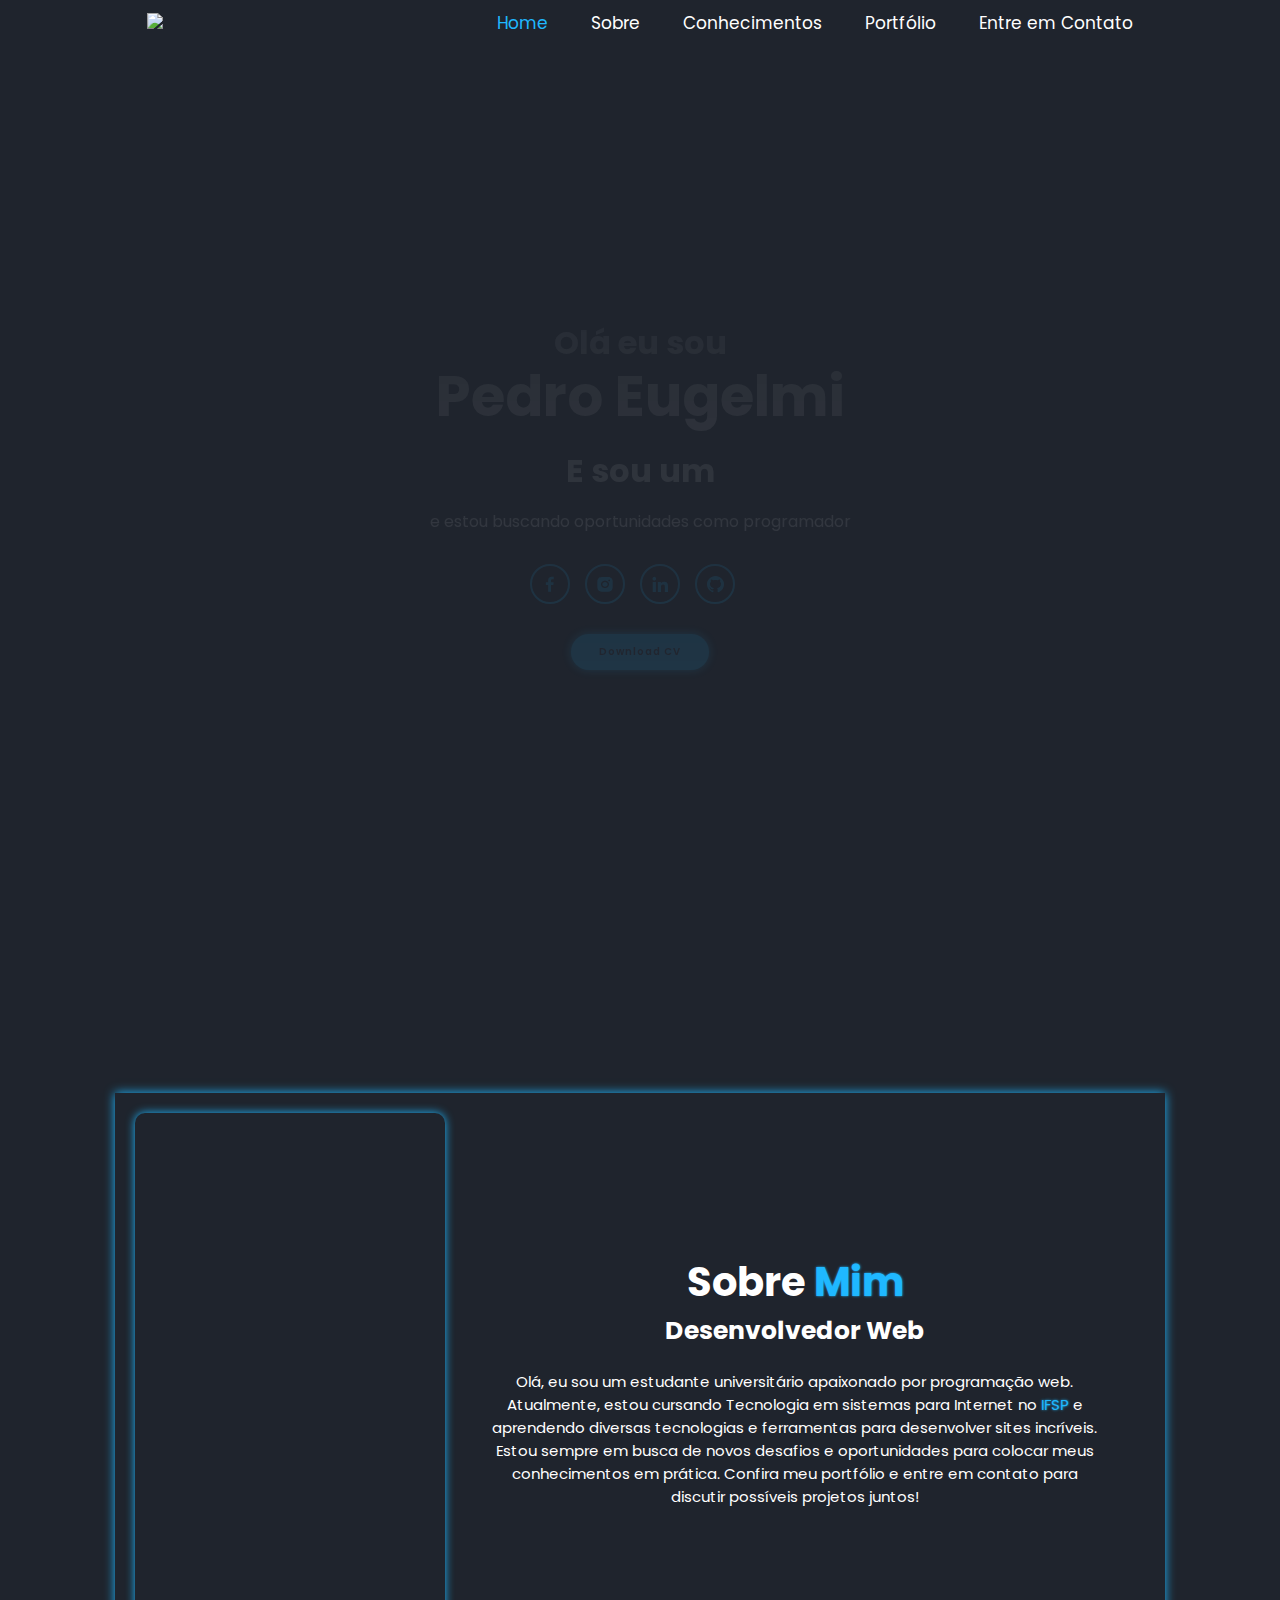
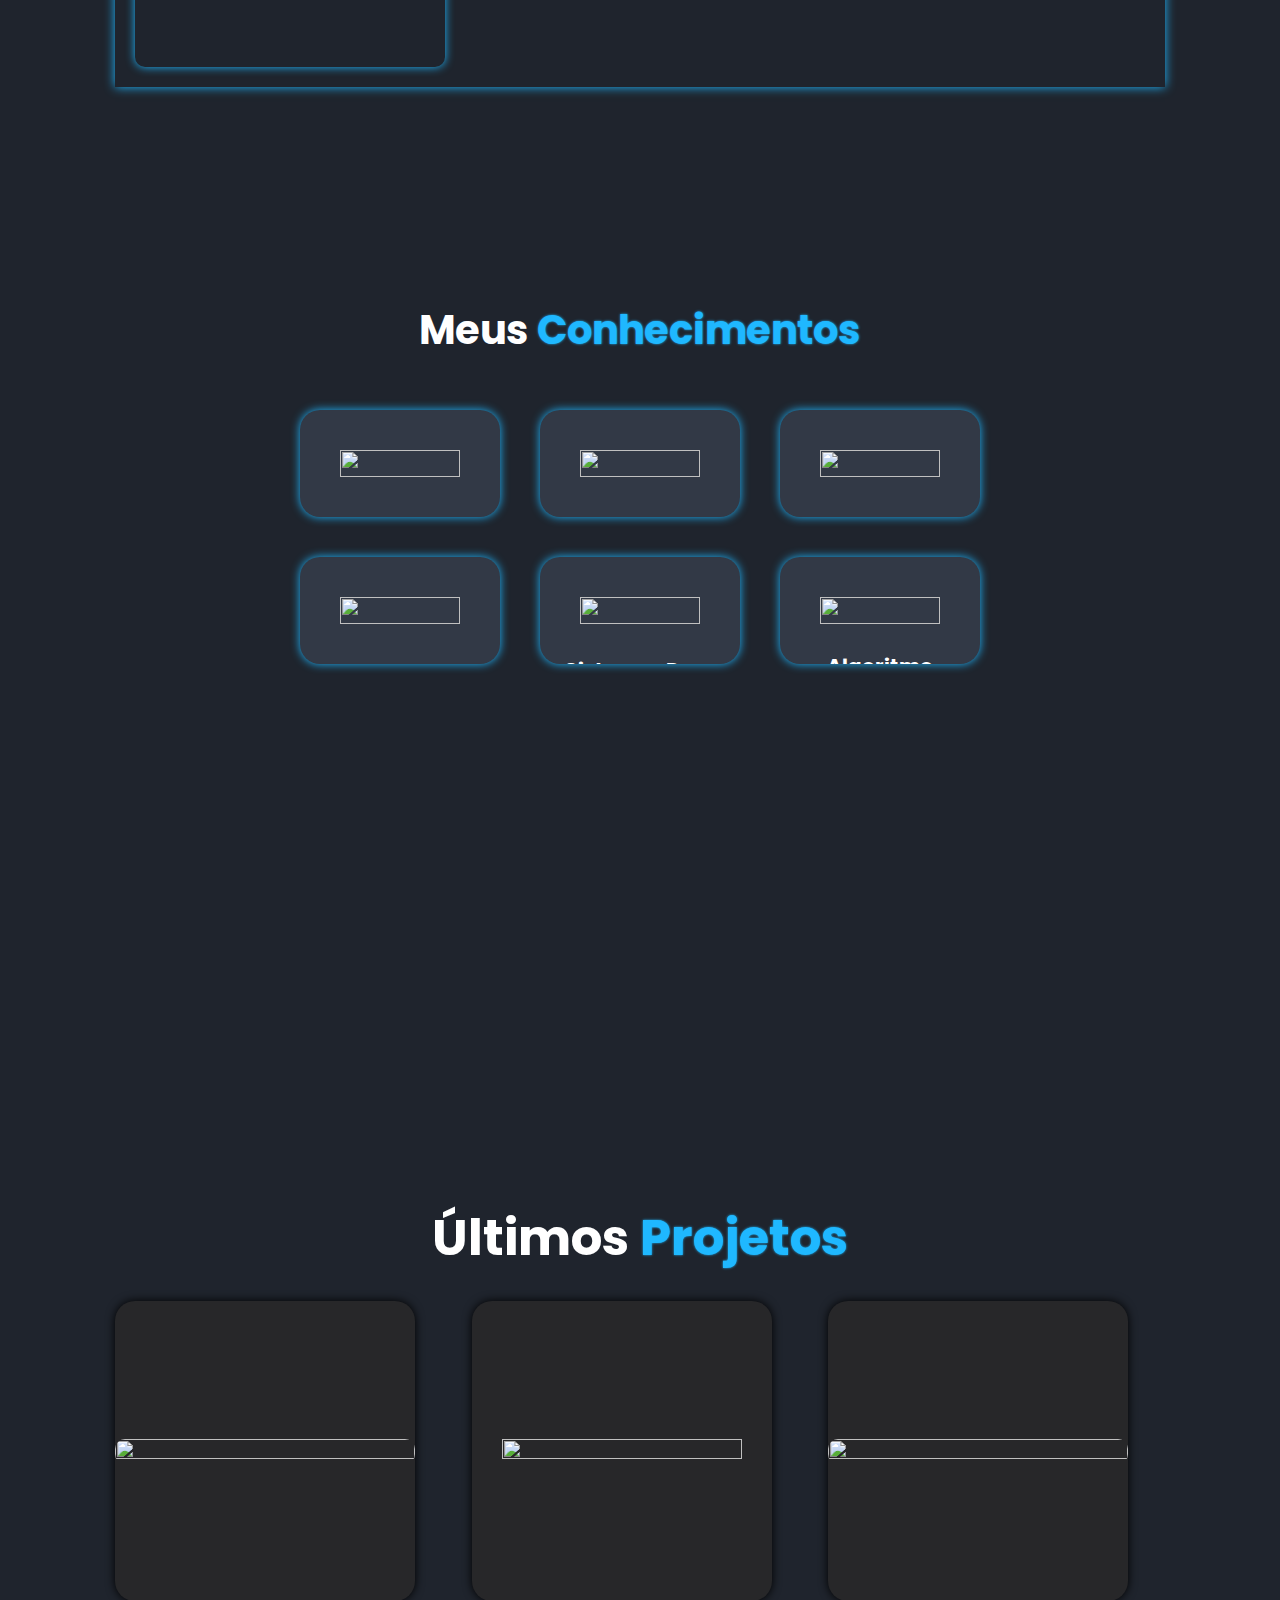
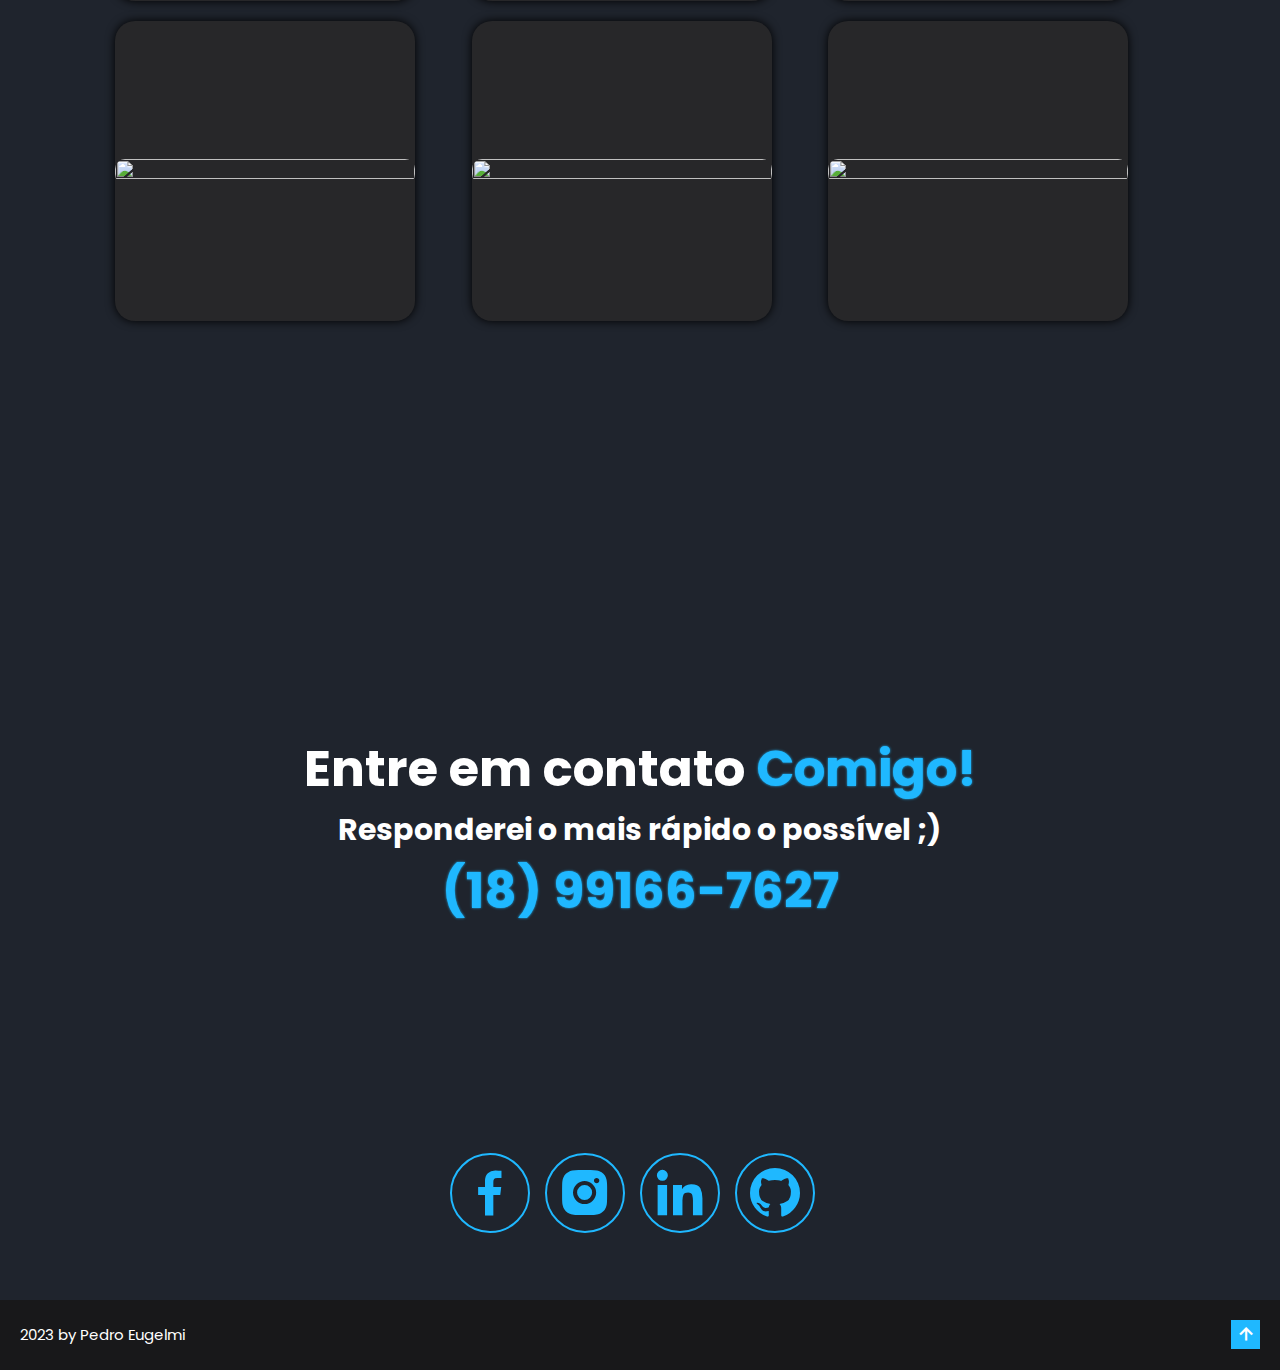
==== Portfolio/Index.html @ 6dcde616 "arrumando as fotos" ====
<!DOCTYPE html>
<html lang="en">
<head>
    <meta charset="UTF-8">
    <meta http-equiv="X-UA-Compatible" content="IE=edge">
    <meta name="viewport" content="width=device-width, initial-scale=1.0">
    <title>Pedro Eugelmi - Desenvolvedor Web</title>
    <link href="style.css" rel="stylesheet">
    <link href='https://unpkg.com/boxicons@2.1.4/css/boxicons.min.css' rel='stylesheet'>
    <link rel="icon" type="image/png" href="https://raw.githubusercontent.com/Pedro-Eugelmi/Portfolio/master/Portfolio/Assets/Favicon.png">

</head>
<body>   
    <!--Pop Up-->
              <div class="popUp">
                
                <div class="popUp-box">
                <div class="close">Fechar</div>
                    <div class="popUpLeft">
                        <div class="siteImg">
                    
                        </div>
                        <div class="buttons">
                          <a class="site" href="" target="_blank"><button class="button">Ir Para o Site</button></a>
                        <a class="closePC">Fechar</a>  
                        </div>
                        
                    </div>

                    <div class="popUpRight">        
                        <div class="content">
                            
                            <h2>--Projeto- com um nome bem grande aqui só para testar uma coisa-</h2>
                            <p>Lorem ipsum dolor, sit amet consectetur adipisicing elit. Minus ipsam magnam quae explicabo! Voluptas dignissimos dolorem atque perspiciatis itaque facere eos enim sapiente vero quis?</p>
                        </div>    
                            <div class="gitHub">
                              <a href="" target="_blank"> <i class='bx bxl-github'>GitHub</i></a>
                            </div>
                        
                    </div>
                </div>    

              </div>
    <!--Header desing-->

<header class="header">
    <a href="#" class="logo"><img src="Assets/Logopedro.png"></a>

    <i class='bx bx-menu' id="menu-item" ></i>

    <nav class="navbar">
        <a href="#home" class="active">Home</a>
        <a href="#sobre">Sobre</a>
        <a href="#conhecimentos">Conhecimentos</a>
        <a href="#portfolio">Portfólio</a>
        <a href="#contato">Entre em Contato</a>
    </nav>
</header>

<!--Home Section Desing-->

<section class="home" id="home">
    <div class="home-content">
        <h3 class="heading">Olá eu sou</h3>
        <h1 class="heading">Pedro Eugelmi</h1>
        <h3 class="heading">E sou um <span class="multiple-text"></span></h3>
        <p class="heading"  > e estou buscando oportunidades como programador
        </p>

        <div class="social-media">
            <a target="_blank" href="https://www.facebook.com/pedro.gabriel.37604303/"><i class='bx bxl-facebook'></i></a>
            <a target="_blank" href="https://www.instagram.com/pedrogabrielmendy/"><i class='bx bxl-instagram-alt' ></i></a>
            <a target="_blank" href="https://www.linkedin.com/in/pedro-eugelmi-3124a323a/"><i class='bx bxl-linkedin' ></i></a>
            <a target="_blank" href="https://github.com/Pedro-Eugelmi/Portfolio"><i class='bx bxl-github' ></i></a>
        </div>
        <a href="#" class="btn">Download CV</a>
    </div>


</section>
<!--about me-->
<section class="aboutme" id="sobre">
    
    <div class="abtm">
        <div class="photo-spot">
           
        </div>

        <div class="aboutme-inf">
            <h1>Sobre <span>Mim</span></h1>
            <h3>Desenvolvedor Web</h3>
            <p>Olá, eu sou um estudante universitário apaixonado por programação web. 
                Atualmente, estou cursando Tecnologia em sistemas para Internet no <span>IFSP</span> 
                e aprendendo diversas tecnologias e ferramentas para desenvolver sites incríveis. Estou sempre em busca de novos desafios e oportunidades para colocar meus conhecimentos em prática. Confira meu portfólio e entre em contato para discutir possíveis projetos juntos!</p> 
                 
        </div>
         <div class="photo-spot-mobile">
        </div>
        
    </div>
    <!--mobile version photo-->
   
</section>
<!--knowledge-->
<section class="skills" id="conhecimentos">
    <h2 class="heading">Meus <span>Conhecimentos</span></h2>
    <div class="skills-container">
  
        <div data-key="1" class="skills-box">
            <img src="https://alunos.b7web.com.br/media/courses/logo/html5-e-css3.jpg">
           
            <div class="skills-layer">
                <h4>HTML & CSS3</h4>
                <p>Clique abaixo para ver o certificado</p>
                <a target="_blank" href="https://alunos.b7web.com.br/media/certificates/certificado_6801363.jpg"><i class='bx bx-link-external'></i></a>
            </div>
            
        </div>

        <div data-key="2" class="skills-box">
            <img src="https://alunos.b7web.com.br/media/courses/logo/javascript.jpg">
           
            <div class="skills-layer">
                <h4>Javascript</h4>
                <p>Clique abaixo para ver o certificado</p>
                <a target="_blank" href="https://alunos.b7web.com.br/media/certificates/certificado_493342.jpg"><i class='bx bx-link-external'></i></a>
            </div>
            
        </div>

        <div data-key="3" class="skills-box">
            <img src="https://alunos.b7web.com.br/media/courses/logo/git.jpg">
          
            <div class="skills-layer">
                <h4>Git & Git Hub</h4>
                <p>Clique abaixo para ver o certificado</p>
                <a target="_blank" href="https://alunos.b7web.com.br/media/certificates/certificado_9994190.jpg"><i class='bx bx-link-external'></i></a>
            </div>
        </div>
            <div data-key="4" class="skills-box">
                <img src="https://alunos.b7web.com.br/media/courses/logo/typescript.jpg">
                    
                <div class="skills-layer">
                    <h4>Typescript</h4>
                    <p>Clique abaixo para ver o certificado</p>
                    <a href="#"><i class='bx bx-link-external'></i></a>
                </div>
          </div>
                
                

            <div data-key="5" class="skills-box">
                    <img src="https://upload.wikimedia.org/wikipedia/commons/thumb/5/54/Instituto_Federal_Marca_2015.svg/1200px-Instituto_Federal_Marca_2015.svg.png">
                        
                <div class="skills-layer">
                    <div class="finished">
                        <h4>Sistemas Para Internet</h4>
                        <p>Em Curso</p>
                        <!--<a href="#"><i class='bx bx-link-external'></i></a>-->
                        <div class="studying">
                            <div class="bar">
                                <div style="width: 10%;" class="line"></div>
                            
                            </div>

                            <div class="percentage">
                                <span>15%</span>
                            </div>
                        </div>   
                    </div>
                    
                </div> 
            </div>

                
                <div data-key="6" class="skills-box">
                    <img src="https://www.cursoemvideo.com/wp-content/uploads/bb-plugin/cache/algoritmos-circle.jpg">
                        
                    <div class="skills-layer">
                    <div class="finished">
                        <h4>Algoritmo</h4>
                        <p>Clique abaixo para ver o certificado</p>
                        <a href="#"><i class='bx bx-link-external'></i></a>
                    </div>
            
                    </div> 
                </div>

                
                
                
            
            
    
        
   </div> 
</section>

<!--Portfólio-->
 <section class="portfolio" id="portfolio">
    <h2 class="heading"> Últimos <span>Projetos</span></h2>

    <div class="portfolio-container">

        <div data-key="1" class="portfolio-box">
            <img src="Assets/siteimages/urnaimages/urna.png">
            <div class="portfolio-layer">
                <h4>Desevolvimento Web</h4>
                <p>Lorem ipsum dolor sit amet consectetur adipisicing elit. 
                    Architecto accusantium animi</p>
            </div>
            
        </div>

        <div data-key="2" class="portfolio-box">
            <img src="Assets/siteimages/sharehopeimages/logo.png" style="padding: 10%;">
            <div class="portfolio-layer">
                <h4>Desevolvimento Web</h4>
                <p>Lorem ipsum dolor sit amet consectetur adipisicing elit. 
                    Architecto accusantium animi</p>
                </div>
            
        </div>

        <div data-key="3" class="portfolio-box">
            <img src="Assets/EM-BREVE....png">
            <div class="portfolio-layer">
                <h4>Desevolvimento Web</h4>
                <p>Lorem ipsum dolor sit amet consectetur adipisicing elit. 
                   </p>
            </div>
            
        </div>

        <div data-key="4" class="portfolio-box">
            <img src="Assets/EM-BREVE....png">
            <div class="portfolio-layer">
                <h4>Desevolvimento Web</h4>
                <p>Lorem ipsum dolor sit amet consectetur adipisicing elit. 
                   </p>
            </div>
            
        </div>

        <div  data-key="5" class="portfolio-box">
            <img src="Assets/EM-BREVE....png">
            <div class="portfolio-layer">
                <h4>Desevolvimento Web</h4>
                <p>Lorem ipsum dolor sit amet consectetur adipisicing elit. 
                   </p>
            </div>
            
        </div>

        <div data-key="6" class="portfolio-box">
            <img src="Assets/EM-BREVE....png">
            <div class="portfolio-layer">
                <h4>Desevolvimento Web</h4>
                <p>Lorem ipsum dolor sit amet consectetur adipisicing elit.   </p>
            
            </div>

        </div> 
        
        
    </div><div class="button" style="display: none;">
            <a href="#" class="btn">Mais Projetos
            </a>
        </div>
             
 </section>
 <!--Desing contato-->
        <section class="contact" id="contato">
            <div class="whatsapp">
                <div class="wtp-inf">
                    <h1>Entre em contato <span>Comigo!</span></h1>
                    <h3>Responderei o mais rápido o possível ;)</h3>
                    <a target="_blank" href="https://api.whatsapp.com/send?phone=18991667627"><h1><span>(18) 99166-7627</a></span></h1></a>
        
                </div>
            </div>

                <div class="social-media">
                    <a target="_blank" href="https://www.facebook.com/pedro.gabriel.37604303/"><i class='bx bxl-facebook'></i></a>
                    <a target="_blank" href="https://www.instagram.com/pedrogabrielmendy/"><i class='bx bxl-instagram-alt' ></i></a>
                    <a target="_blank" href="https://www.linkedin.com/in/pedro-eugelmi-3124a323a/"><i class='bx bxl-linkedin' ></i></a>
                    <a target="_blank" href="https://github.com/Pedro-Eugelmi/Portfolio"><i class='bx bxl-github' ></i></a>
                </div>
            
            
        </section>
 <!--desing footer-->
  <footer class="footer">
    <div class="footer-text">
        <p>2023 by Pedro Eugelmi</p>
    </div>
    <div class="footer-icontop">
        <a href="#"><i class='bx bx-up-arrow-alt'></i></a>
    </div>
  </footer>

<script src="https://unpkg.com/typed.js@2.0.132/dist/typed.umd.js"></script> 
<script src="https://unpkg.com/scrollreveal"></script>
<script src="sites.js"></script>  
<script src="script.js"></script>  

</body>
</html>
---- Portfolio/style.css ----
@import url('https://fonts.googleapis.com/css2?family=Poppins:wght@300;400;500;600;700;800;900&display=swap');

*{
    font-family: poppins,sans-serif;
    margin: 0; padding: 0;
    box-sizing: border-box;
    border: none;
    outline: none;
    scroll-behavior: smooth;
    text-decoration: none;}


:root {
    --bg-color:#1f242d;
    --second-bg-color:#323946;
    --text-color:#fff;
    --main-color:rgb(31, 184, 255);
}

html{
    font-size: 62.5%;
    overflow-x: hidden;
}

body 
{ background:var(--bg-color);
   color:var(var(--text-color));
}

.logo img{
    width: 20rem; height: auto;
}
.header 
{ position: fixed;
  top:0;
  left: 0;
  width: 100%;
  background: var(--bg-color);
  display: flex;
  justify-content: space-around;
  align-items: center;
  z-index: 100;
  padding-top: 1rem;
}
  section {
    padding: 10rem 9% 2rem;
    min-height: 100vh;
  }
  .home-content {
    margin-top: 5rem;
    background-image: url("https://github.com/Pedro-Eugelmi/Portfolio/blob/master/Portfolio/Assets/mainimageop3.jpg?raw=true");
    box-shadow: 0 0 1rem var(--main-color);
    height: 75vh;
    width: 100%;
    background-size: cover;
    background-repeat: no-repeat;
    background-position: center center;
    color: var(--text-color);
    mask-image: linear-gradient(to bottom, rgba(0,0,0,0), rgba(88, 4, 4, 0.151));
    display: flex;
    flex-direction: column;
    justify-content: center;
    align-items: center;
    text-align: center;}
    .home-content h3:nth-of-type(2){
        margin-bottom: 2rem;
    }
    .home-content h3
    {font-size: 3.2rem;
    font-weight: 700;
    line-height: 1.1;
    text-align: center;
  margin-top: 2rem;}
    .home-content h1
    {   font-size: 5.6rem;
        font-weight: 700;
        line-height: 1.3;
    }
 .home-content p 
 { font-size: 1.6rem;
  text-align: center;}
 span
 { color: var(--main-color);
   text-shadow: 0 0 .25rem var(--main-color);}
  
 .social-media{
    display: flex;
    justify-content: center;
    align-items: center;
    width: 4rem;
    height: 4rem;
    background-color: transparent;
    border:.2rem;
    transform: .5s;
    padding: 5rem;
 }
 .social-media a:hover{
    background-color: var(--main-color);
    color: var(--second-bg-color);
    box-shadow: 0 0 1rem var(--main-color);
 }
.navbar a {
    font-size: 1.7rem;
    color: var(--text-color);
    margin-left: 4rem;
    transition: .3s;    
}
.navbar.active {
  display: block;
}
.navbar a:hover, .navbar .active{
    color:var(--main-color);
}
#menu-item{
    font-size: 50px;
    color: white;
    z-index: 999;
    display: none;
}
.home-img img
{ width: 100%; 
height: auto;}
.social-media a 
{ display: inline-flex; 
justify-content: center;
align-items: center;
width: 4rem;
height: 4rem;
background: transparent;
border: .2rem solid var(--main-color);
border-radius: 50%;
font-size: 2rem;
color:var(--main-color)  ;
margin: 3rem 1.5rem 3rem 0;
padding: 1rem;}
.btn
{display: inline-block;
padding: 1rem 2.8rem;
background:var(--main-color);
border-radius: 4rem;
box-shadow: 0 0 1rem var(--main-color);
color: var(--second-bg-color);
letter-spacing: .1rem;
font-weight: 600;}
.btn:hover
{ box-shadow: none;}
.abtm{
    width: 100%; height: 66vh   ;
    display: flex;
    flex-direction: row;
    justify-content: center;
    align-items: center;
    color: white;
    padding: 2rem;
    box-shadow: 0 0 1rem var(--main-color);
    background-image: url("https://thumbs.gfycat.com/GiganticBowedCattle-max-1mb.gif");
    background-size: cover;
}
.aboutme{ 
    display: flex;
    justify-content: center;
    align-items: center;
    flex-direction: column;
}
.aboutme h1{
    color: white;
    font-size: 4rem;
}
.photo-spot
{   flex: 1;
  display: flex;
  justify-content: flex-end;
  background-image: url("https://github.com/Pedro-Eugelmi/Portfolio/blob/master/Portfolio/Assets/photo.jpg?raw=true");
  background-size: cover;
  background-repeat: no-repeat;
  background-position: center;
  height: 100%;
  box-shadow: 0 0 1rem var(--main-color);
  border-radius: 1rem;}

  .photo-spot-mobile
  { display: none;
    background-image: url('https://github.com/Pedro-Eugelmi/Portfolio/blob/master/Portfolio/Assets/photo.jpg?raw=true');
    background-size: cover;
    background-repeat: no-repeat;
    box-shadow: 0 0 1rem var(--main-color);
    border-radius: 1rem;
    height: 20rem;
    width: 25%}

.aboutme-inf {
    height: 66vh;
    flex:2;
    display: flex;
    flex-direction: column;
    justify-content: center;
    align-items: center;
    text-align: center;
    padding: 4rem;
}
.heading 
{ text-align: center;}
.aboutme-inf h3
{font-size: 2.5rem;
margin-bottom: 2rem;}

.aboutme-inf p {
    font-size: 1.5rem;
    margin-bottom: 2rem;
}
.skills{ 
    padding: 10rem;
    display: flex;
    align-items: center;
    flex-direction: column;
}
.skills h2 
{ color: var(--text-color);
  font-size: 4rem;
  margin-bottom: 5rem;
align-items: center;}
.skills-container h3 
{ margin-bottom: 2rem; }
.skills-container {
  display: grid;
  grid-template-columns: repeat(3, auto);
  gap: 4rem;
  color: var(--text-color);

}

.skills-container .skills-box {
  position: relative;
  border-radius: 2rem;
  box-shadow: 0 0 1rem var(--main-color);
  overflow: hidden;
  display: flex;
  align-items: center;
  flex: 1 1 25rem;
  padding: 4rem;
  background-color: var(--second-bg-color);
  flex-direction: column;
  width: 20rem;
  height: auto;
  line-height: 20px;
}


.skills-box img{
    width:100%;
    height: 100%;
    transition: .5s;}

    .skills-box .skills-layer
    {position: absolute;
    bottom: 0;
    left: 0;
    width: 100%;
    height: 100%;
    background: linear-gradient(rgba(0,0,0,.2), var(--main-color));
    display: flex;
    align-items: center;
    justify-content: center;
    flex-direction: column;
    text-align: center;
    transform: translateY(100%);
    transition: 0.5s;}
    .skills-box:hover .skills-layer
    {transform: translateY(0);}
    
    .skills-box h2
    { color: var(--text-color);
    font-size: 3rem;}

  .skills-layer h4 
    { font-size: 2rem;
      color: white;}
      .skills-layer p
      {color: var(--text-color);
      font-size: 1.6rem;
      margin: .3rem 0 1rem;}

      .skills-layer a 
      {display: inline-flex;
       justify-content: center;
        align-items: center;
        width: 5rem;
        height: 5rem;
        background: var(--text-color);
        border-radius: 50%;}
        .skills-layer a i 
        {font-size: 2rem;
         color: var(--second-bg-color);}
    .skills-box:hover img {
      transform: scale(1.1);
    }
    .studying{
      display: flex;
      justify-content: center;
      align-items: center;
      flex-direction: column;
      margin-top: 1rem;
    }
.studying .bar{
  width: 80%;
  height: 12px;
  background-color: #32394685;
  border-radius: 1rem;
  display: flex;
  align-items: center;
  justify-content: flex-start;}
.studying .line 
{ background-color: green;
  height: 8px;
  margin-left: 5px;}
.studying .percentage, .studying span 
{ color: white;
font-size: 2rem;
margin-top: 1rem;}

.portfolio h2 
{ font-size: 5rem;
color: white;
text-align: center;
margin-bottom: 2.5rem;}

.portfolio-container 
{ display: grid;
  grid-template-columns: repeat(3, 1fr);
  align-items: center;
  gap: 2rem;}

  .portfolio-container .portfolio-box
  { position: relative;
    border-radius: 2rem;
    box-shadow: 0 0 1rem;
    overflow: hidden;
    display: flex;
    cursor: pointer;
    width: 30rem;
    height: 30rem;
    display: flex;
    justify-content: center;
    align-items: center;
    background-color: rgb(39, 39, 41);}
.portfolio-box img{
    width: 100%;
    height:fit-content;
    transition: .5s;
    border-radius: 1rem;}

    .portfolio-box .portfolio-layer
    {position: absolute;
    bottom: 0;
    left: 0;
    width: 100%;
    height: 100%;
    background: linear-gradient(rgba(0,0,0,.2), var(--main-color));
    display: flex;
    justify-content: center;
    align-items: center;
    flex-direction: column;
    text-align: center;
    transform: translateY(100%);
    transition: 0.5s;}
    .portfolio-box:hover .portfolio-layer
    {transform: translateY(0);}

.portfolio-layer h4 
    { font-size: 3rem;
      color: white;}
      .portfolio-layer p
      {color: var(--text-color);
      font-size: 1.6rem;
      margin: .3rem 0 1rem;}

      .portfolio-layer a 
      {display: inline-flex;
       justify-content: center;
        align-items: center;
        width: 5rem;
        height: 5rem;
        background: var(--text-color);
        border-radius: 50%;}
    .portfolio-box:hover img {
      transform: scale(1.1);}
    .popUp
    { position: fixed;
      top: 50%;
      left: 50%;
      width: 100%;
      height: 100%;
      z-index: 9999;
      transform: translate(-50%, -50%);
      background-color: rgba(0, 0, 0, 0.253) ;
      justify-content: center;
      align-items: center;
      display: none;
      opacity: 0;
      transition: 0.5s;

    }
    .popUp-box
    { width: 70%;
      height: auto;
      padding: 2rem;
      background-color: var(--second-bg-color);
      border-radius: 2rem;
      box-shadow: 0 0 1rem var(--main-color); 
      display: flex;}
    .popUpLeft
    { display: flex;
      flex-direction: column;
      flex: 1; 
      padding: 2rem;}
    .popUpLeft .siteImg
    { width: 100%;
      height: 100%;
      min-width: 10vh;
      border-radius: 2rem;
      box-shadow: 0 0 1rem rgb(190, 189, 189); 
      min-height: 20rem;
      background-image: url('Assets/EM-BREVE....png');
      background-size:cover;
      background-position: center;}
    .popUpLeft .buttons
    { display: flex;
      flex-direction: column;
      justify-content: center;
      align-items: center;
      margin-top: 1rem;
      }
    .popUpLeft .button 
    { background-color: var(--main-color);
      width: auto;
      padding: 1rem;
      border-radius: 1rem;
      font-size: 1.5rem;
      cursor: pointer;
      text-decoration: none;}
      .popUpLeft .buttons a 
      {text-decoration: none;}
      .popUpLeft .button:hover
      {box-shadow: 0 0 1rem var(--main-color);}  
      .popUpLeft a
      {color: var(--text-color);
      font-size: 1.5rem;
      text-decoration: underline;
      cursor: pointer;
      margin-top: 1rem;} 

    .popUpRight
    { display: flex;
      flex-direction: column;
      align-items: center;
      justify-content: space-between;
      text-align: center;
      flex: 1;
      width: 100%;
      padding: 2rem;}

      .popUpRight .content h2 
      { font-size: 3rem;
        color: var(--main-color);
        line-height: 100%;
        word-wrap: break-word;}
    .popUpRight .content p
    { color: var(--text-color);
      font-size: 1.2rem;
      margin-top: 2rem;
      word-wrap: break-word;}
      .gitHub
      {margin-top: 2rem;}
    .popUpRight .gitHub a
    { color: var(--main-color);
      font-size: 2rem;
    margin-top: 2rem;}
      .popUpRight .gitHub a:hover{
       font-size: 2.2rem;
       text-shadow: 0 0 1rem;}
    .popUp-box .close 
    { width: 100%;
    display: none;
    justify-content: center;
    color: var(--text-color);
    font-size: 2rem;}

    .button 
    { width: 100% ;
     display: flex;
      justify-content: center;
    margin-top: 2rem;}
    .footer 
    {display: flex;
    justify-content: space-between;
    align-items: center;
    flex-wrap: wrap;
    padding: 2rem;
    background-color:rgb(24, 24, 26);}
    .footer-text
    { font-size: 1.5rem;
      color: var(--text-color);}
      .footer-icontop a:hover{
        transition: 0.25s;
      }
      .footer-icontop a i:hover 
      { box-shadow: 0 0 1rem var(--main-color); }
    .footer-icontop a i 
    { font-size: 2.4rem;
      color: var(--text-color);
      background-color: var(--main-color);
      padding: 0.25rem;
}
.header.sticky{
  border-bottom: .1rem solid rgba(0,0,0,.2);
}
#contato {
  display: flex;
  flex-direction: column;
  align-items: center;
  justify-content: center;
}
.whatsapp
{ display: flex;
flex-direction: center;
align-items: center;
justify-content: flex-start;
width: 100%;
height: 65vh;
text-align: center;
margin-bottom: 2rem;}
.whatsapp i 
{ color: var(--main-color);
font-size: 5rem;}
#contato .social-media a,#contato .social-media i
{ font-size: 6rem;
  width: 8rem;
  height: 8rem;
  display: flex;
  justify-content: center;
  align-items: center;}
.wtp-inf 
{ display: flex;
justify-content: center;
align-items: center;
flex-direction: column;
width: 100%;}
.wtp-inf h1 
{ font-size: 5rem;
color: white;}
.wtp-inf h3 
{ font-size: 3rem; 
color: white;}
.wtp-nbm 
{ font-size: 7rem;}
.wtp-inf .btn 
{ font-size: 2rem;
margin-top: 1rem;}

@media(max-width: 1000px )
{ html { font-size: 45%;}
section {
  padding: 10rem 4% 2rem;
  min-height: 100vh;
}}

@media(max-width: 750px )
{
   #menu-item 
  { display: block; 
  }
.navbar{ 
  position: absolute;
  top: 100%;
  left: 0;
  width: 100%;
  padding: 1rem;
  background: var(--bg-color);
  border-top: .1rem solid rgba(0,0,0,.2);
  box-shadow: 0 .5rem 1rem rgba(0,0,0,.2);
  display: none;  
}
.navbar a {
  display: block;
  font-size: 2rem;
  margin: 3rem 0;

}

.portfolio-container 
{ display: grid;
  grid-template-columns: repeat(2, 1fr);
  gap: 4rem;}
  .popUp-box
  {flex-direction: column;}

  .popUpLeft .siteImg 
  { 
    height: 1px;}
    .skills-container {
  grid-template-columns: repeat(2, auto);}
  .skills-layer h4
  { font-size: 2.5rem; }
  .skills-layer p {
    font-size: 1.5rem;
    line-height: 1.5rem;
  }
  .skills-container{
    gap: 4rem;
  }
  .buttons a 
  { display: none;}
  .popUp-box .close{ 
    display: flex;
    cursor: pointer;
  }
  .close:hover 
  { text-decoration: underline;}
}


@media(max-width:560px)
{ .btn 
  { font-size: 2rem;} 
  .aboutme-inf h1{ 
    font-size: 5rem;
  }
  .photo-spot{
    display: none;
  }

  .abtm {
    flex-direction: column;
  }

  .portfolio-layer h4
  { font-size: 2.5rem;}
  .social-media 
  {margin: 2rem;}
  .social-media a{
    width: 6rem;
    height: 6rem;
    border: .3rem solid var(--main-color);
    font-size: 3rem;  }
    .popUpRight .content p 
    { font-size: 2rem;}
  
}



  @media(max-width:450px)
  { html{ 
    font-size: 36%;
  }
   .home-content p, .aboutme-inf p, .service-box p { 
    font-size: 2.2rem;
   }
  .home-content 
  { padding: 1.5rem;}
  .home-content h1{
    line-height: 30px;
  }
  .navbar a
  { font-size: 3rem;}
  .navbar{
    margin-left: 1rem;
  }}
  @Media( max-width: 320px)
  {.abtm 
  { height: 75vh;} 
  .aboutme-inf h1{ 
    font-size: 4rem;
  }
}
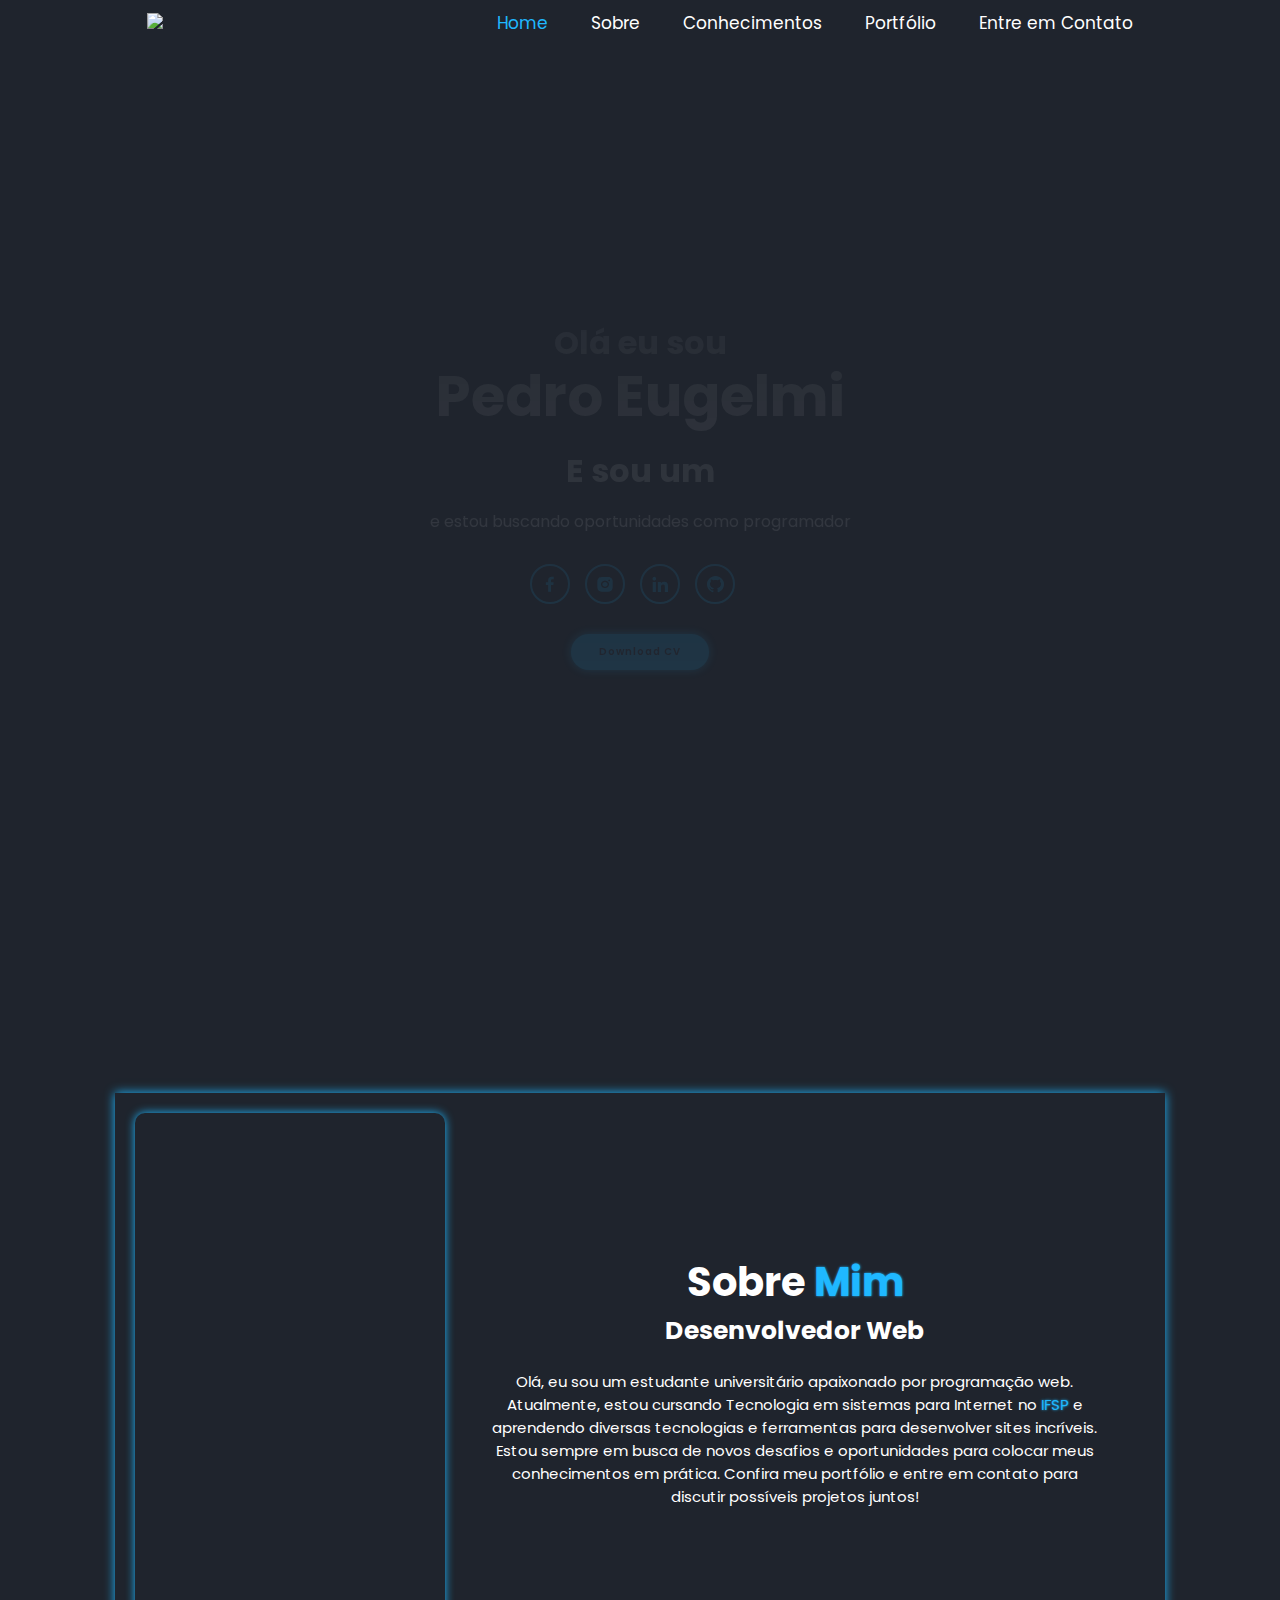
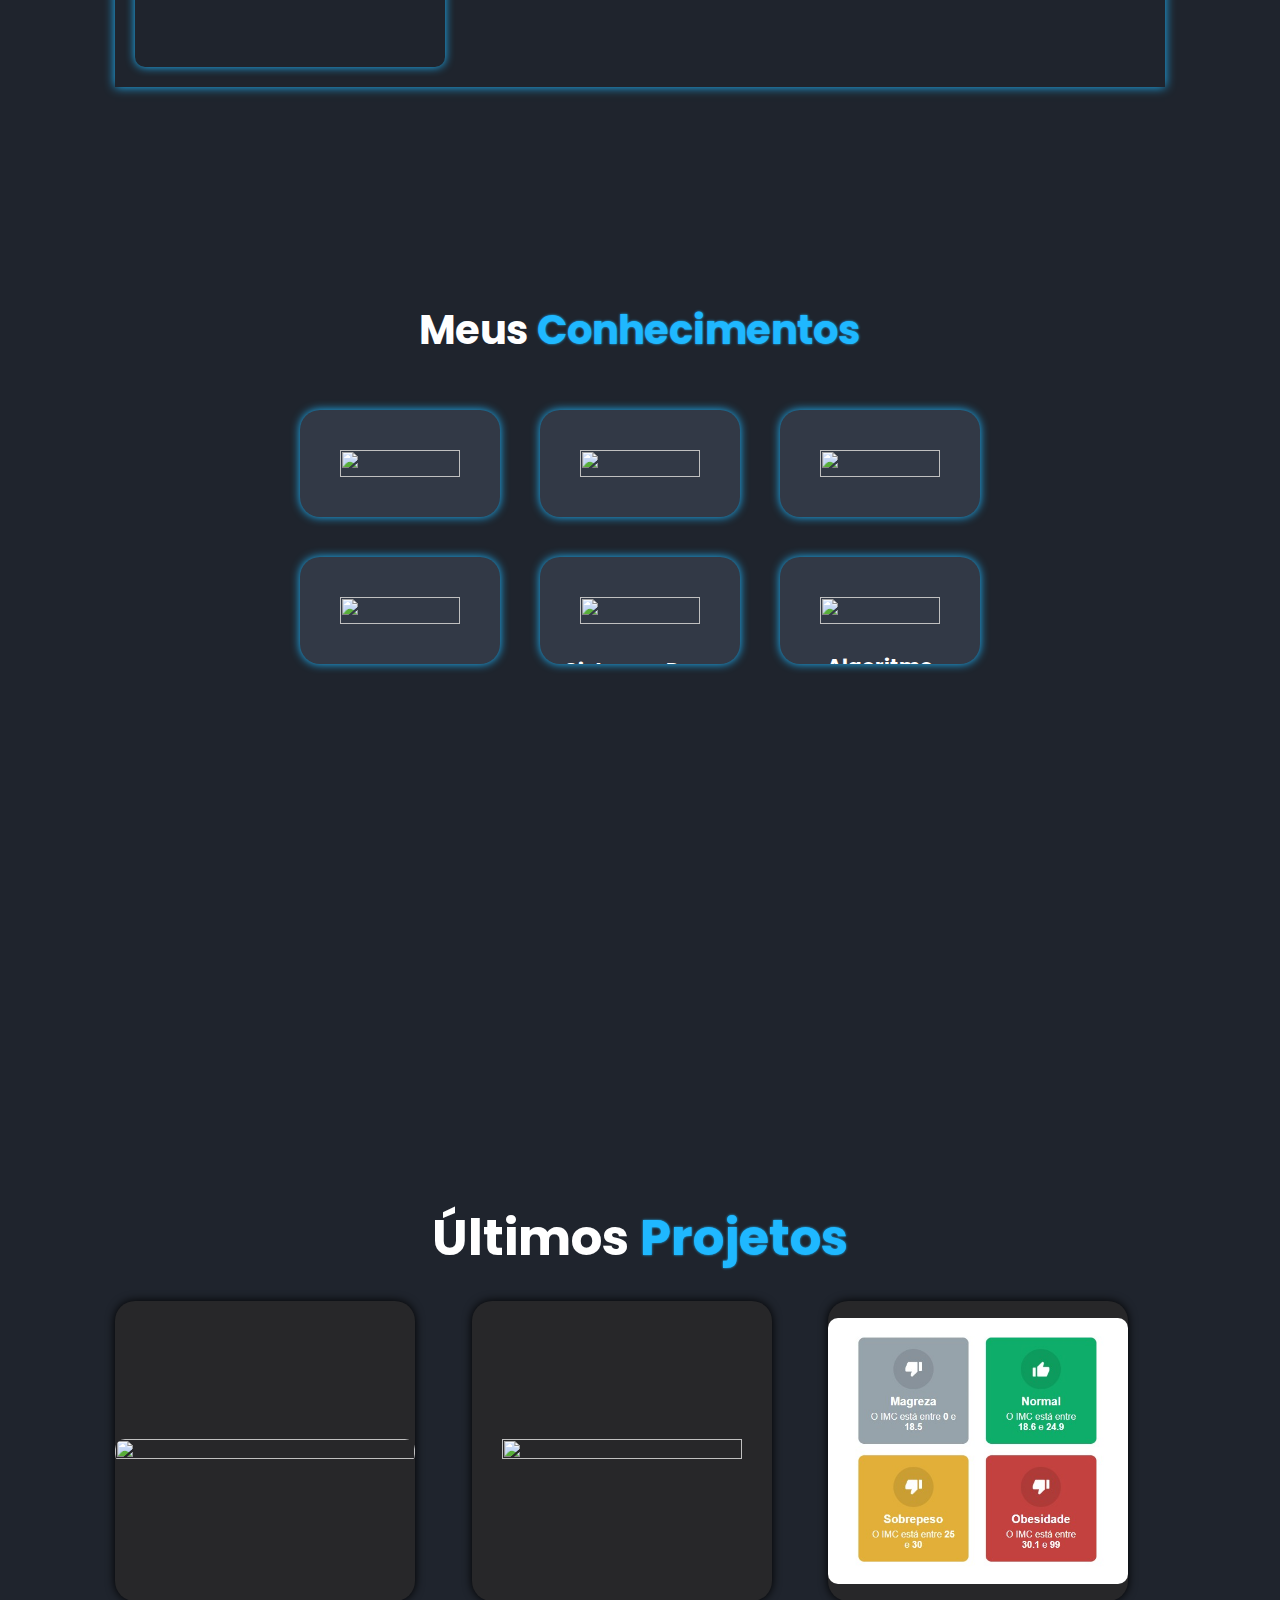
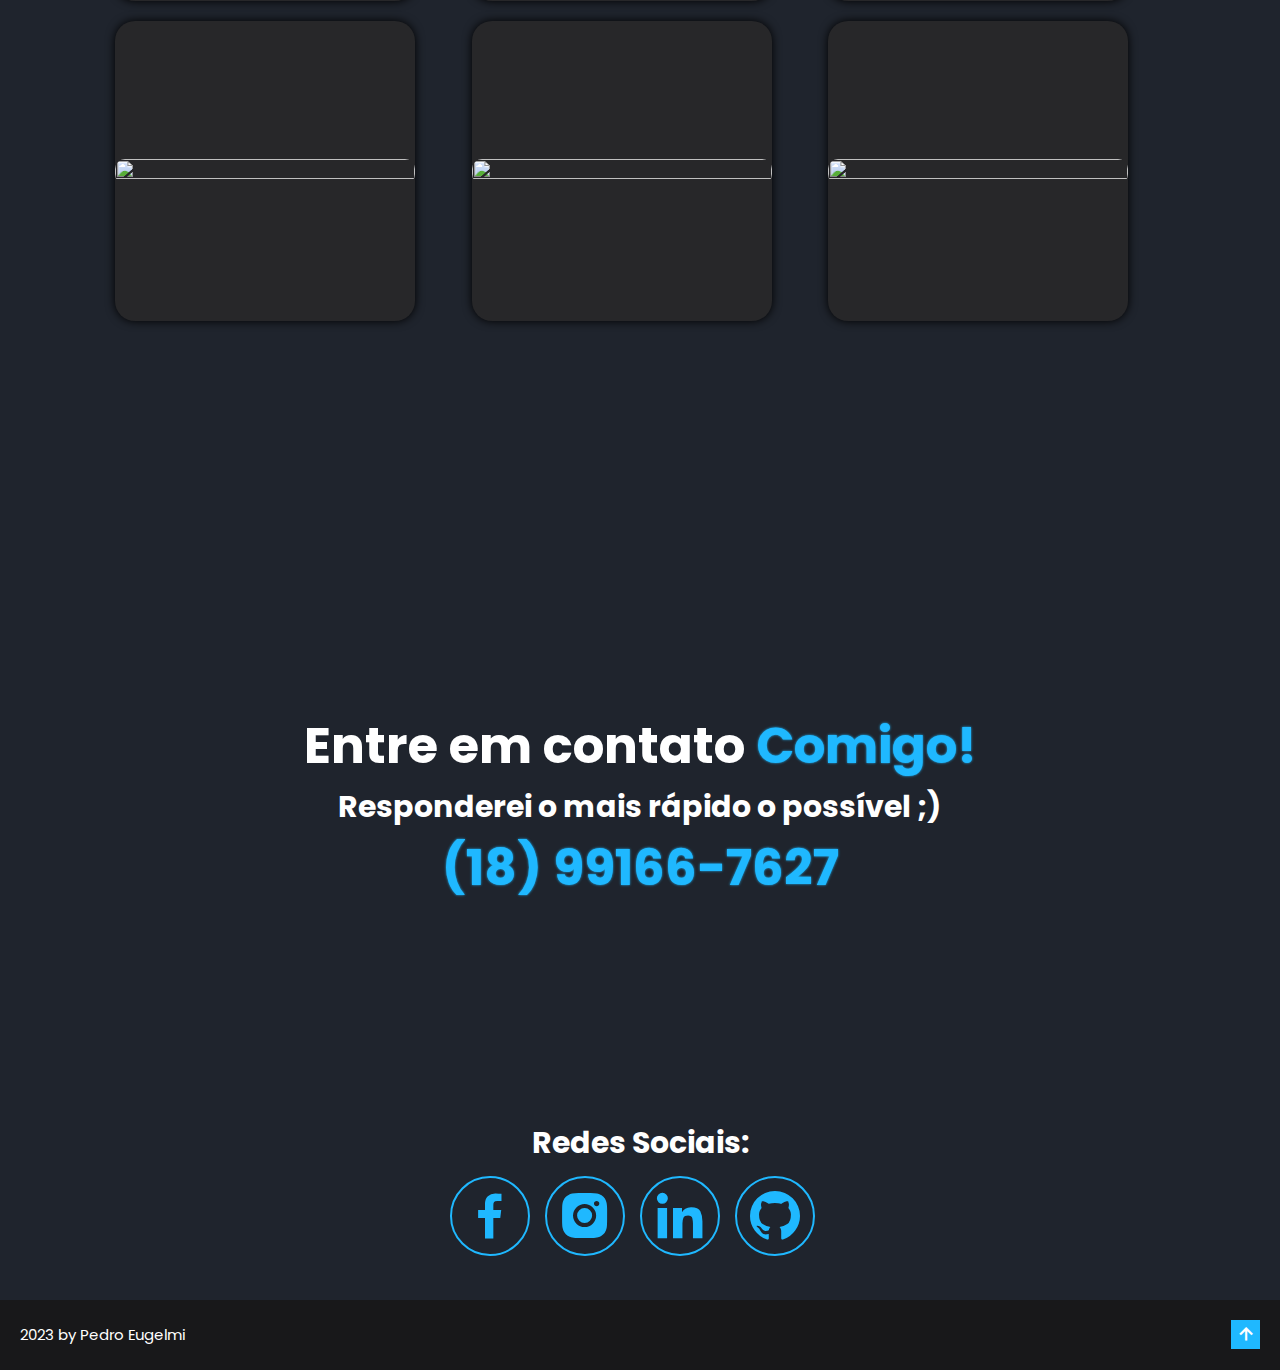
==== commit bdd71e93: "adicionando imagens do projeto" ====
--- a/Portfolio/Index.html
+++ b/Portfolio/Index.html
@@ -205,9 +205,10 @@
         <div data-key="1" class="portfolio-box">
             <img src="Assets/siteimages/urnaimages/urna.png">
             <div class="portfolio-layer">
-                <h4>Desevolvimento Web</h4>
-                <p>Lorem ipsum dolor sit amet consectetur adipisicing elit. 
-                    Architecto accusantium animi</p>
+                <h4>Urna Eletrônica</h4>
+                <p>Urna eletrônica feita com HTML, CSS e Javascript. 
+                    Com candidatos personagens de Desenhos animados
+                </p>
             </div>
             
         </div>
@@ -215,18 +216,17 @@
         <div data-key="2" class="portfolio-box">
             <img src="Assets/siteimages/sharehopeimages/logo.png" style="padding: 10%;">
             <div class="portfolio-layer">
-                <h4>Desevolvimento Web</h4>
-                <p>Lorem ipsum dolor sit amet consectetur adipisicing elit. 
-                    Architecto accusantium animi</p>
+                <h4>Apresentação da ShareHope</h4>
+                <p>Site de apresentação de uma plataforma de doação. feito com HTML CSS e Javascript</p>
                 </div>
             
         </div>
 
         <div data-key="3" class="portfolio-box">
-            <img src="Assets/EM-BREVE....png">
-            <div class="portfolio-layer">
-                <h4>Desevolvimento Web</h4>
-                <p>Lorem ipsum dolor sit amet consectetur adipisicing elit. 
+            <img src="Assets/siteimages/masscalculator/small.jpg">
+            <div class="portfolio-layer">
+                <h4>Calculadora de Massa Corporal IMC</h4>
+                <p>Calculadora de Massa Corporal IMC feita com ReactJS e Typescript
                    </p>
             </div>
             
@@ -279,8 +279,9 @@
         
                 </div>
             </div>
-
+                <h4>Redes Sociais:</h4>
                 <div class="social-media">
+                    
                     <a target="_blank" href="https://www.facebook.com/pedro.gabriel.37604303/"><i class='bx bxl-facebook'></i></a>
                     <a target="_blank" href="https://www.instagram.com/pedrogabrielmendy/"><i class='bx bxl-instagram-alt' ></i></a>
                     <a target="_blank" href="https://www.linkedin.com/in/pedro-eugelmi-3124a323a/"><i class='bx bxl-linkedin' ></i></a>
--- a/Portfolio/style.css
+++ b/Portfolio/style.css
@@ -532,6 +532,9 @@
 .whatsapp i 
 { color: var(--main-color);
 font-size: 5rem;}
+#contato h4 
+{color: white;
+font-size: 3rem;}
 #contato .social-media a,#contato .social-media i
 { font-size: 6rem;
   width: 8rem;
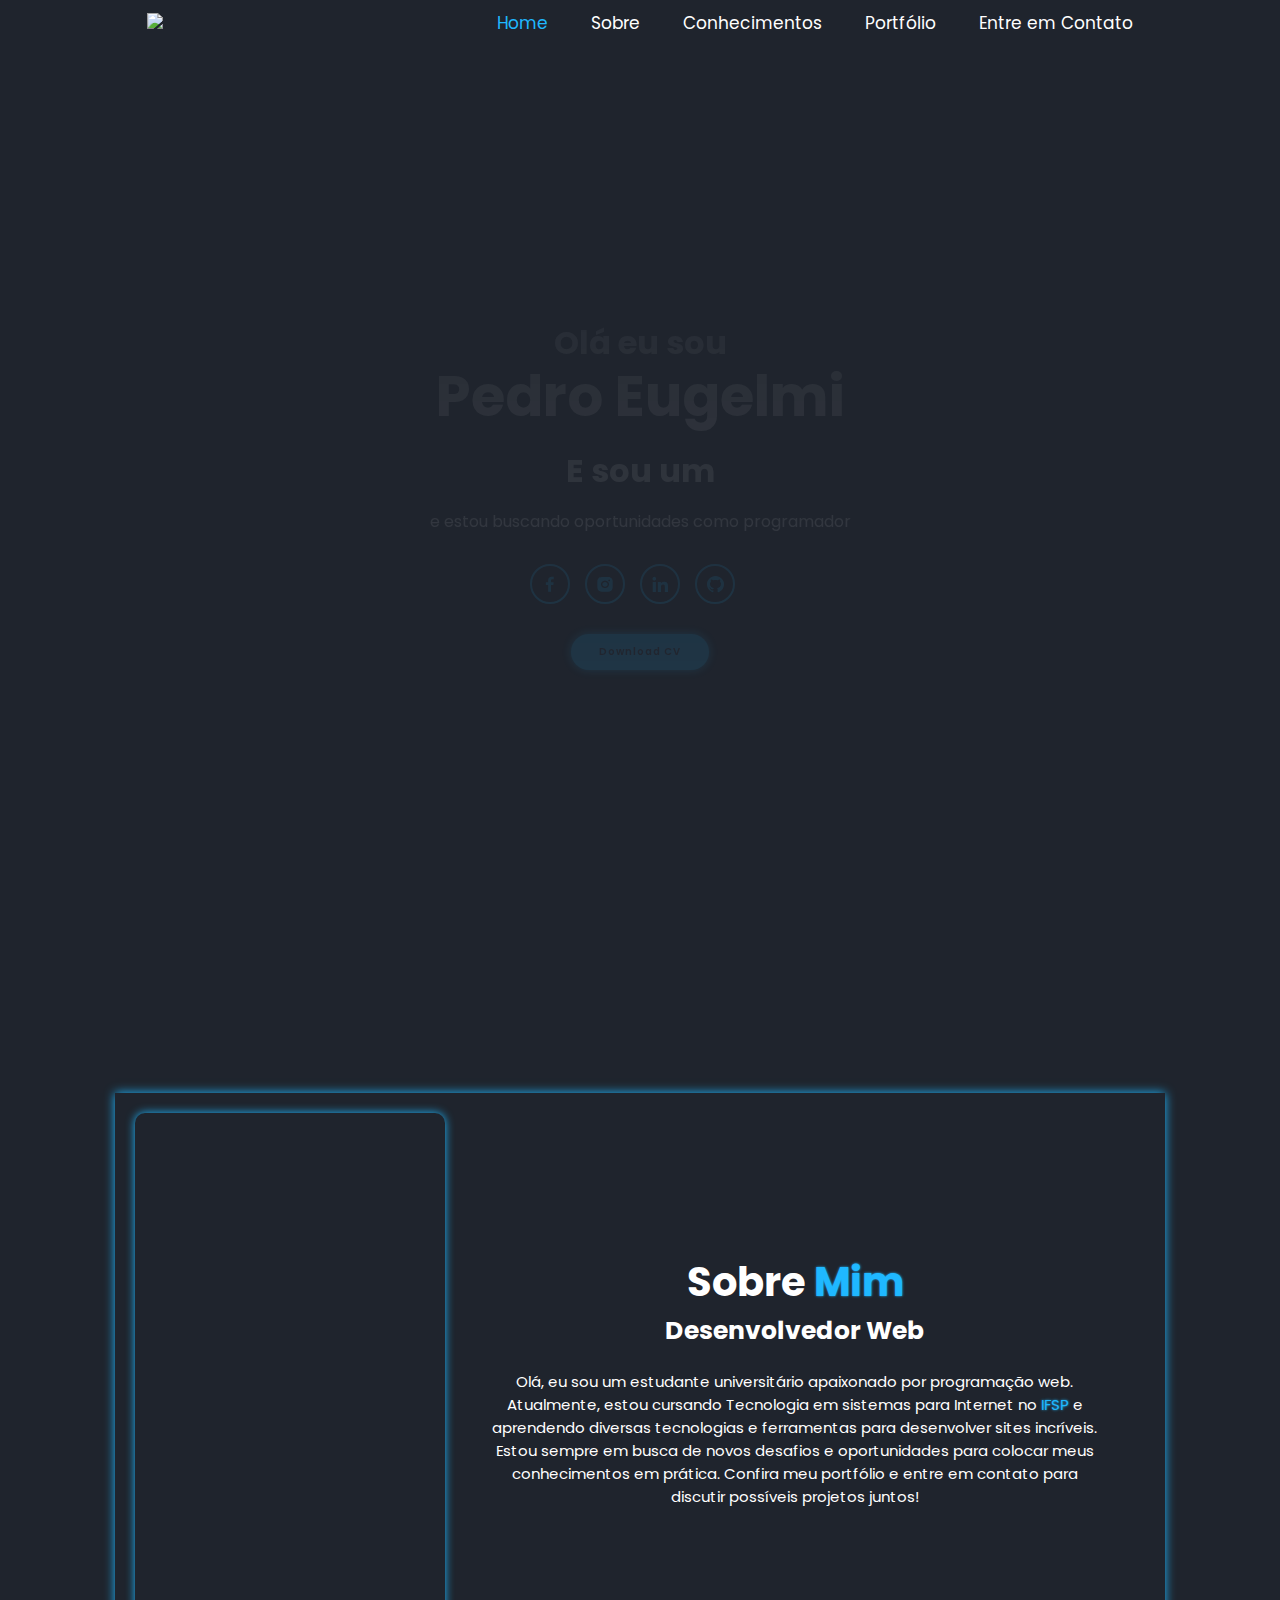
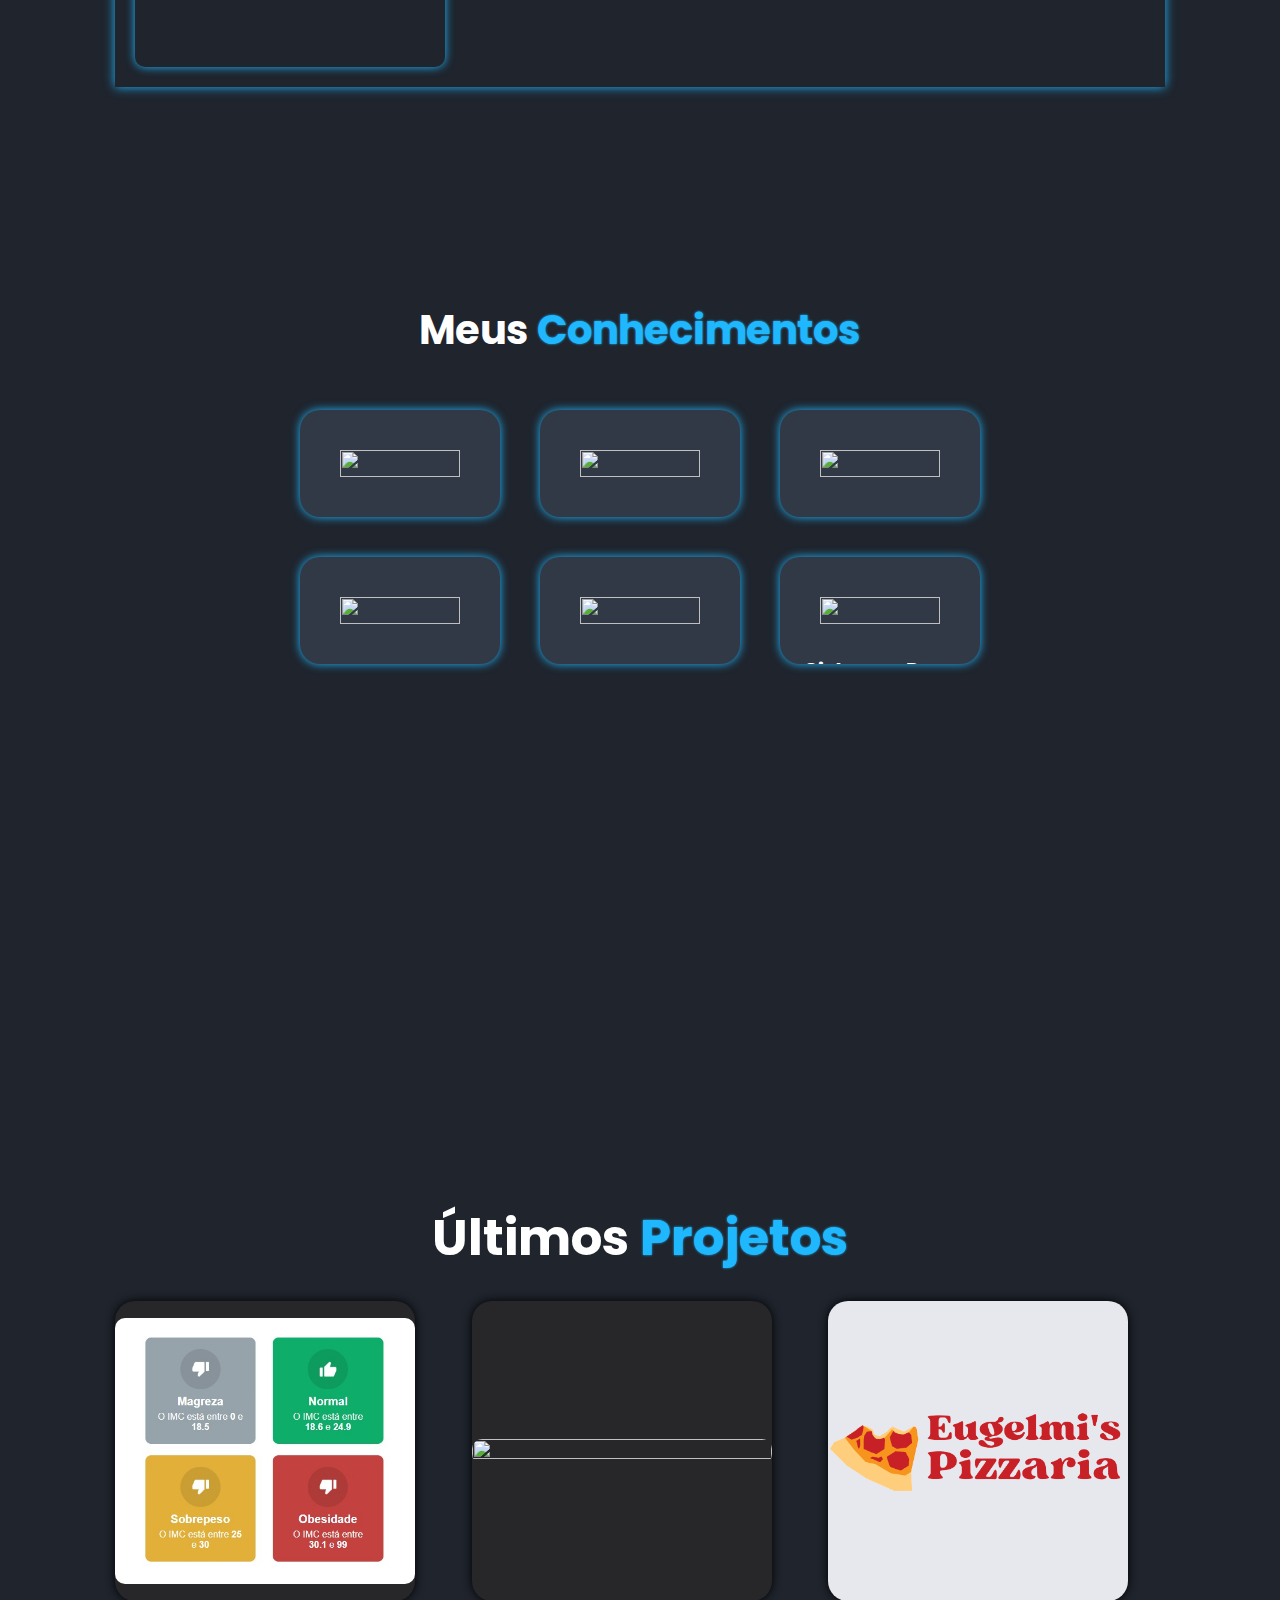
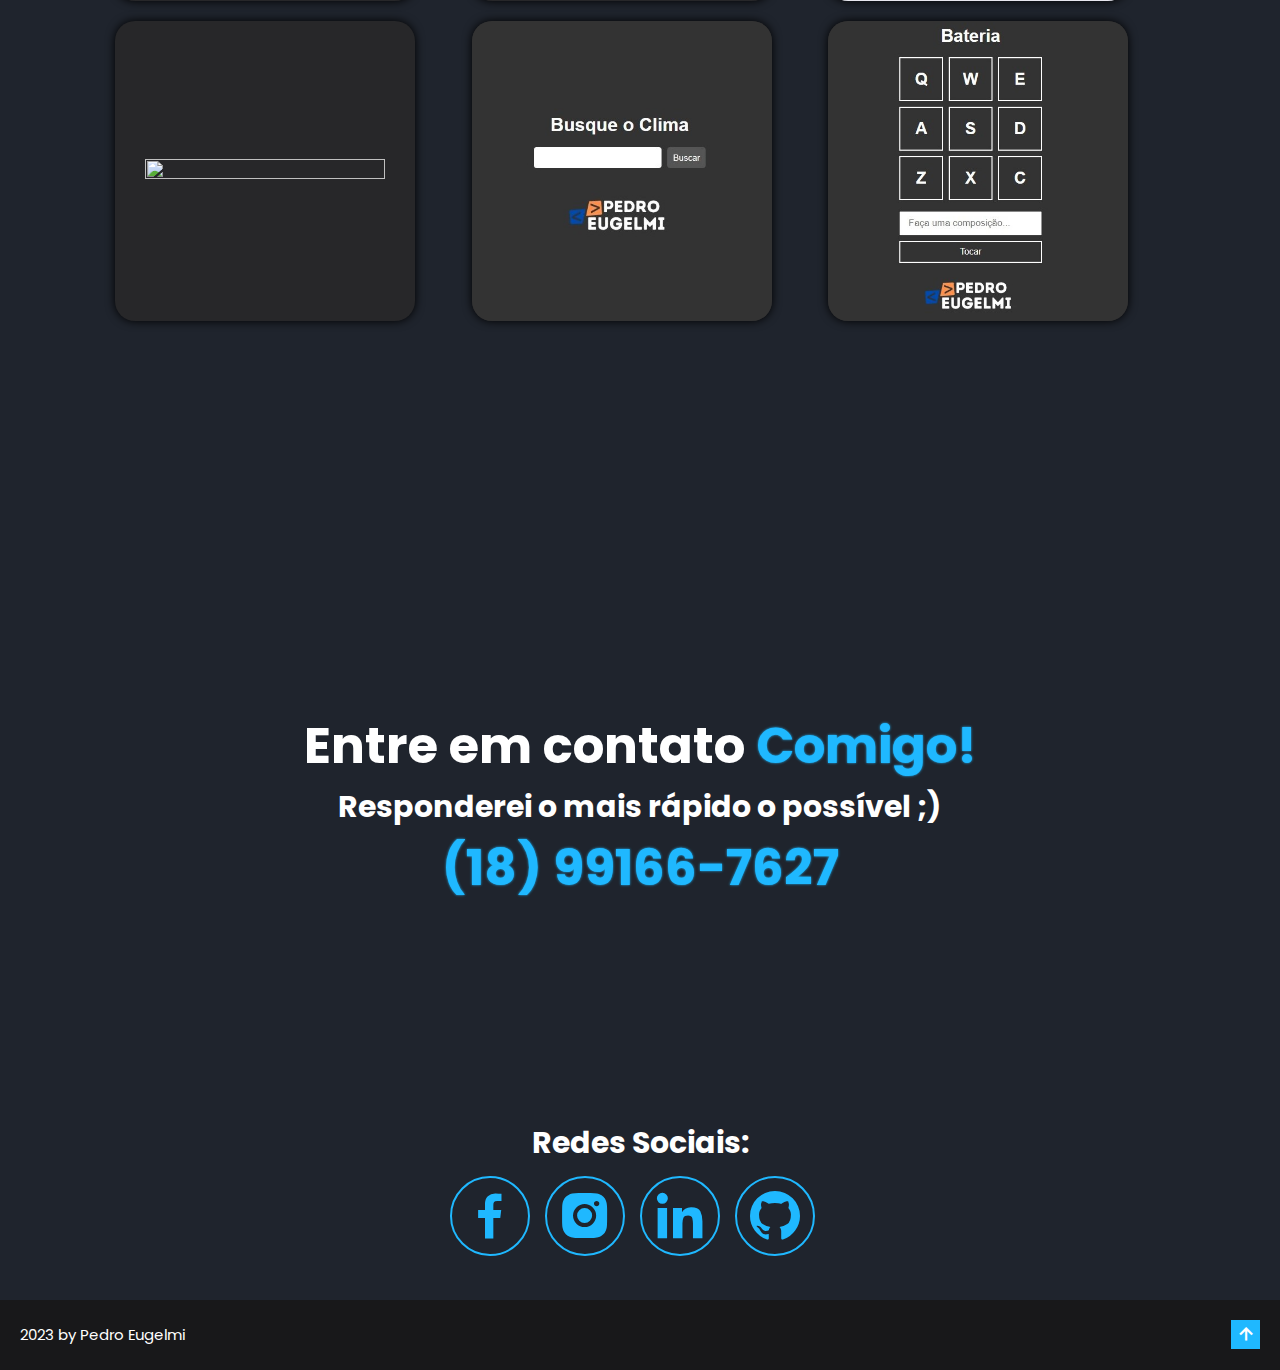
==== commit eea92680: "add sites" ====
--- a/Portfolio/Index.html
+++ b/Portfolio/Index.html
@@ -11,7 +11,7 @@
 
 </head>
 <body>   
-    <!--Pop Up-->
+    <!--Modal-->
               <div class="popUp">
                 
                 <div class="popUp-box">
@@ -34,6 +34,7 @@
                             <p>Lorem ipsum dolor, sit amet consectetur adipisicing elit. Minus ipsam magnam quae explicabo! Voluptas dignissimos dolorem atque perspiciatis itaque facere eos enim sapiente vero quis?</p>
                         </div>    
                             <div class="gitHub">
+                              
                               <a href="" target="_blank"> <i class='bx bxl-github'>GitHub</i></a>
                             </div>
                         
@@ -69,11 +70,11 @@
 
         <div class="social-media">
             <a target="_blank" href="https://www.facebook.com/pedro.gabriel.37604303/"><i class='bx bxl-facebook'></i></a>
-            <a target="_blank" href="https://www.instagram.com/pedrogabrielmendy/"><i class='bx bxl-instagram-alt' ></i></a>
+            <a target="_blank" href="https://www.instagram.com/pedroeugelmi/"><i class='bx bxl-instagram-alt' ></i></a>
             <a target="_blank" href="https://www.linkedin.com/in/pedro-eugelmi-3124a323a/"><i class='bx bxl-linkedin' ></i></a>
-            <a target="_blank" href="https://github.com/Pedro-Eugelmi/Portfolio"><i class='bx bxl-github' ></i></a>
-        </div>
-        <a href="#" class="btn">Download CV</a>
+            <a target="_blank" href="https://github.com/Pedro-Eugelmi"><i class='bx bxl-github' ></i></a>
+        </div>
+        <a target="_blank" href="Assets/pdf/Pedro Eugelmi FRONTEND.pdf" class="btn">Download CV</a>
     </div>
 
 
@@ -147,45 +148,59 @@
                 </div>
           </div>
                 
-                
-
-            <div data-key="5" class="skills-box">
-                    <img src="https://upload.wikimedia.org/wikipedia/commons/thumb/5/54/Instituto_Federal_Marca_2015.svg/1200px-Instituto_Federal_Marca_2015.svg.png">
-                        
-                <div class="skills-layer">
-                    <div class="finished">
-                        <h4>Sistemas Para Internet</h4>
-                        <p>Em Curso</p>
-                        <!--<a href="#"><i class='bx bx-link-external'></i></a>-->
-                        <div class="studying">
-                            <div class="bar">
-                                <div style="width: 10%;" class="line"></div>
-                            
-                            </div>
-
-                            <div class="percentage">
-                                <span>15%</span>
-                            </div>
-                        </div>   
-                    </div>
-                    
-                </div> 
-            </div>
-
-                
-                <div data-key="6" class="skills-box">
-                    <img src="https://www.cursoemvideo.com/wp-content/uploads/bb-plugin/cache/algoritmos-circle.jpg">
+
+
+                
+                <div data-key="5" class="skills-box">
+                    <img src="https://alunos.b7web.com.br/media/courses/logo/reactjs.jpg">
                         
                     <div class="skills-layer">
-                    <div class="finished">
-                        <h4>Algoritmo</h4>
-                        <p>Clique abaixo para ver o certificado</p>
-                        <a href="#"><i class='bx bx-link-external'></i></a>
-                    </div>
-            
+                        <div class="finished">
+                            <h4>React</h4>
+                            <p>Em curso</p>
+                           <!-- <a href="#"><i class='bx bx-link-external'></i></a>-->
+                            <div class="studying">
+                                <div class="bar">
+                                    <div style="width: 10%;" class="line"></div>
+                                
+                                </div>
+        
+                                <div class="percentage">
+                                    <span>30%</span>
+                                </div>
+        
+                            </div> 
+
+                            
+                        </div>
                     </div> 
                 </div>
-
+                                
+
+            <div data-key="6" class="skills-box">
+                <img src="https://upload.wikimedia.org/wikipedia/commons/thumb/5/54/Instituto_Federal_Marca_2015.svg/1200px-Instituto_Federal_Marca_2015.svg.png">
+                    
+            <div class="skills-layer">
+                <div class="finished">
+                    <h4>Sistemas Para Internet</h4>
+                    <p>Em Curso</p>
+                    <!--<a href="#"><i class='bx bx-link-external'></i></a>-->
+                    <div class="studying">
+                        <div class="bar">
+                            <div style="width: 10%;" class="line"></div>
+                        
+                        </div>
+
+                        <div class="percentage">
+                            <span>15%</span>
+                        </div>
+
+                    </div>   
+
+                </div>
+                
+            </div> 
+        </div>
                 
                 
                 
@@ -203,6 +218,16 @@
     <div class="portfolio-container">
 
         <div data-key="1" class="portfolio-box">
+            <img src="Assets/siteimages/masscalculator/small.jpg">
+            <div class="portfolio-layer">
+                <h4>Calculadora de Massa Corporal IMC</h4>
+                <p>Calculadora de Massa Corporal IMC feita com ReactJS e Typescript
+                   </p>
+            </div>
+            
+        </div>
+
+        <div data-key="2" class="portfolio-box">
             <img src="Assets/siteimages/urnaimages/urna.png">
             <div class="portfolio-layer">
                 <h4>Urna Eletrônica</h4>
@@ -213,7 +238,19 @@
             
         </div>
 
-        <div data-key="2" class="portfolio-box">
+
+    
+        <div data-key="3" style="background-color: rgb(231, 231, 238);" class="portfolio-box">
+            <img src="../Pizzaria/images/Logo.png">
+            <div class="portfolio-layer">
+                <h4>Pizzaria com Javascript</h4>
+                <p>Site de venda de pizzas, escolha a pizza e o tamanho e coloque no carrinho.
+                   </p>
+            </div>
+            
+        </div>
+
+        <div data-key="4" class="portfolio-box">
             <img src="Assets/siteimages/sharehopeimages/logo.png" style="padding: 10%;">
             <div class="portfolio-layer">
                 <h4>Apresentação da ShareHope</h4>
@@ -222,41 +259,21 @@
             
         </div>
 
-        <div data-key="3" class="portfolio-box">
-            <img src="Assets/siteimages/masscalculator/small.jpg">
-            <div class="portfolio-layer">
-                <h4>Calculadora de Massa Corporal IMC</h4>
-                <p>Calculadora de Massa Corporal IMC feita com ReactJS e Typescript
+        <div  data-key="5" class="portfolio-box">
+            <img src="Assets/siteimages/weather/size.jpg">
+            <div class="portfolio-layer">
+                <h4>Api de Clima com Javascript</h4>
+                <p>Site que utiliza uma API de clima para dizer a temperatura, velocidade do vento, direção do vento e clima.
                    </p>
             </div>
             
         </div>
 
-        <div data-key="4" class="portfolio-box">
-            <img src="Assets/EM-BREVE....png">
-            <div class="portfolio-layer">
-                <h4>Desevolvimento Web</h4>
-                <p>Lorem ipsum dolor sit amet consectetur adipisicing elit. 
-                   </p>
-            </div>
-            
-        </div>
-
-        <div  data-key="5" class="portfolio-box">
-            <img src="Assets/EM-BREVE....png">
-            <div class="portfolio-layer">
-                <h4>Desevolvimento Web</h4>
-                <p>Lorem ipsum dolor sit amet consectetur adipisicing elit. 
-                   </p>
-            </div>
-            
-        </div>
-
         <div data-key="6" class="portfolio-box">
-            <img src="Assets/EM-BREVE....png">
-            <div class="portfolio-layer">
-                <h4>Desevolvimento Web</h4>
-                <p>Lorem ipsum dolor sit amet consectetur adipisicing elit.   </p>
+            <img src="Assets/siteimages/bateria/size.jpg">
+            <div class="portfolio-layer">
+                <h4>Bateria com composição JS</h4>
+                <p>Bateria com 9 sons distintos e uma parte para compor sua melodia </p>
             
             </div>
 
@@ -283,9 +300,9 @@
                 <div class="social-media">
                     
                     <a target="_blank" href="https://www.facebook.com/pedro.gabriel.37604303/"><i class='bx bxl-facebook'></i></a>
-                    <a target="_blank" href="https://www.instagram.com/pedrogabrielmendy/"><i class='bx bxl-instagram-alt' ></i></a>
+                    <a target="_blank" href="https://www.instagram.com/pedroeugelmi/"><i class='bx bxl-instagram-alt' ></i></a>
                     <a target="_blank" href="https://www.linkedin.com/in/pedro-eugelmi-3124a323a/"><i class='bx bxl-linkedin' ></i></a>
-                    <a target="_blank" href="https://github.com/Pedro-Eugelmi/Portfolio"><i class='bx bxl-github' ></i></a>
+                    <a target="_blank" href="https://github.com/Pedro-Eugelmi"><i class='bx bxl-github' ></i></a>
                 </div>
             
             
